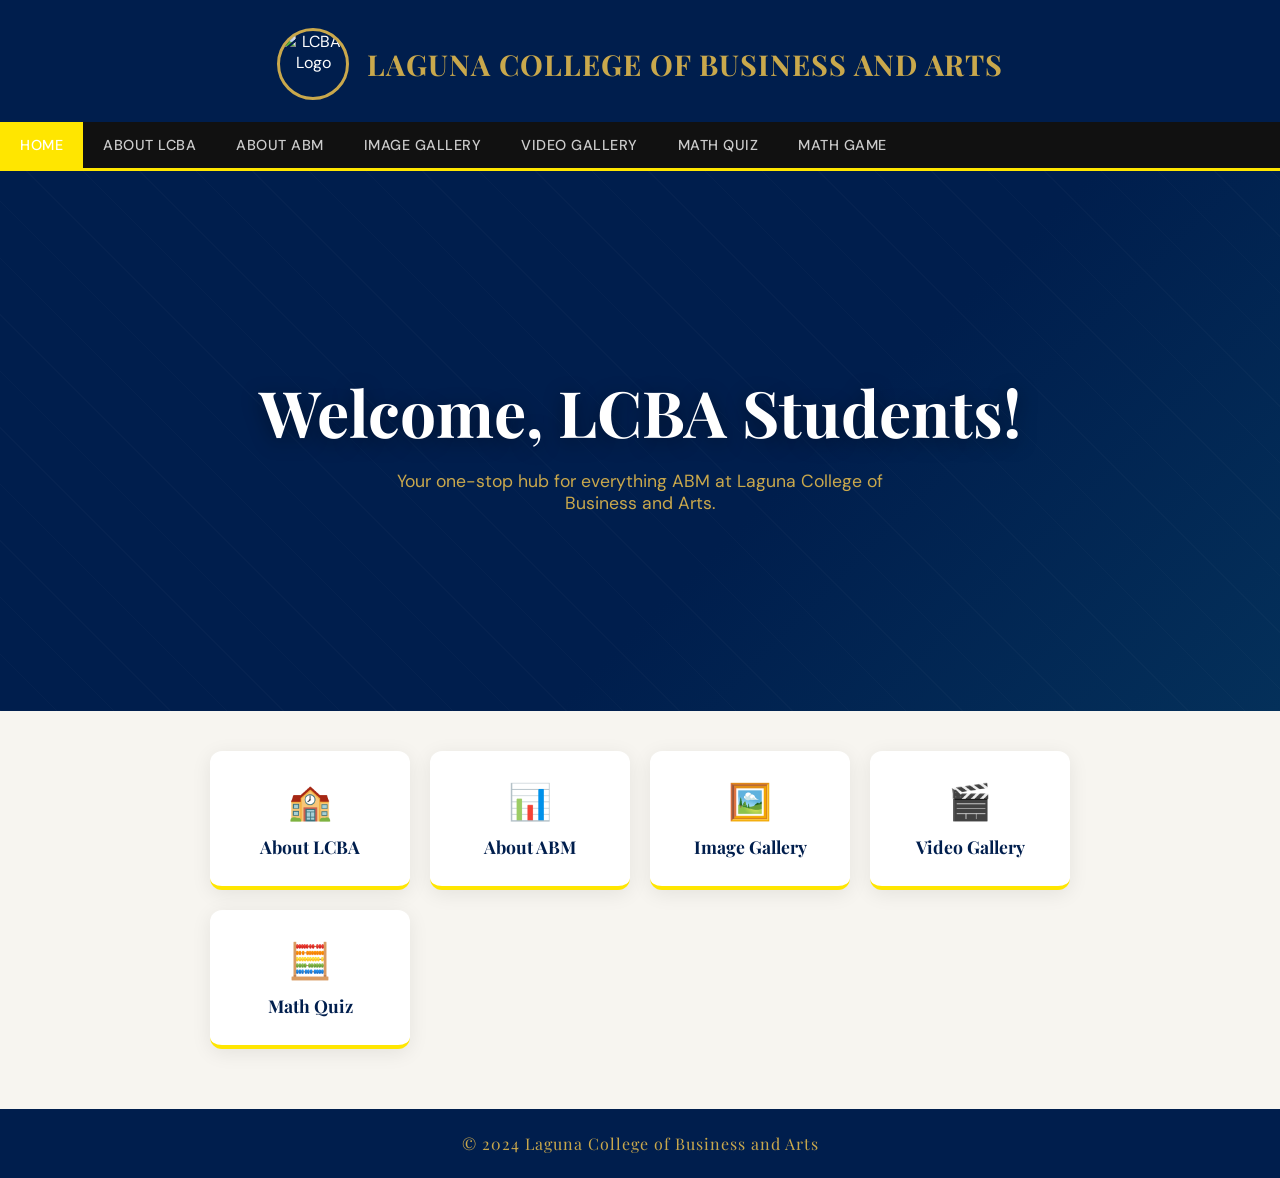
==== index.html @ 85b3be43 "Add files via upload" ====
<!DOCTYPE html>
<html lang="en">
<head>
  <meta charset="UTF-8">
  <meta name="viewport" content="width=device-width, initial-scale=1.0">
  <title>LCBA | Home</title>
  <link rel="stylesheet" href="/styles/style.css">
</head>
<body>

<header class="site-header">
  <img src="Assets/LCBA Logo.png" alt="LCBA Logo" width="72" height="72">
  <h1>LAGUNA COLLEGE OF BUSINESS AND ARTS</h1>
</header>

<nav class="topnav">
  <a href="index.html" class="active">Home</a>
  <a href="pages/about_LCBA.html">About LCBA</a>
  <a href="pages/about_ABM.html">About ABM</a>
  <a href="pages/image_Gallery.html">Image Gallery</a>
  <a href="pages/video_Gallery.html">Video Gallery</a>
  <a href="pages/quiz.html">Math Quiz</a>
  <a href="pages/math_game.html">Math Game</a>
</nav>

<section class="hero">
  <h2>Welcome, LCBA Students!</h2>
  <p>Your one-stop hub for everything ABM at Laguna College of Business and Arts.</p>
</section>

<div class="hero-cards">
  <a class="hero-card" href="pages/about_LCBA.html">
    <div class="icon">🏫</div>
    <h3>About LCBA</h3>
  </a>
  <a class="hero-card" href="pages/about_ABM.html">
    <div class="icon">📊</div>
    <h3>About ABM</h3>
  </a>
  <a class="hero-card" href="pages/image_Gallery.html">
    <div class="icon">🖼️</div>
    <h3>Image Gallery</h3>
  </a>
  <a class="hero-card" href="pages/video_Gallery.html">
    <div class="icon">🎬</div>
    <h3>Video Gallery</h3>
  </a>
  <a class="hero-card" href="pages/quiz.html">
    <div class="icon">🧮</div>
    <h3>Math Quiz</h3>
  </a>
</div>

<footer class="site-footer">
  <p>© 2024 Laguna College of Business and Arts</p>
</footer>

</body>
</html>

<!-- I miss you, madam baby xD -->
---- styles/style.css ----
@import url('https://fonts.googleapis.com/css2?family=Playfair+Display:wght@700;900&family=DM+Sans:wght@300;400;500&display=swap');

:root {
  --navy: #001e4d;
  --yellow: #ffe600;
  --gold: #c9a84c;
  --light: #f7f5f0;
  --dark: #0a0a0a;
}

* { box-sizing: border-box; margin: 0; padding: 0; }

body {
  font-family: 'DM Sans', sans-serif;
  background: var(--light);
  color: var(--dark);
}

.site-header {
  background: var(--navy);
  color: #fff;
  text-align: center;
  padding: 28px 20px 22px;
  display: flex;
  align-items: center;
  justify-content: center;
  gap: 18px;
}
.site-header img { border-radius: 50%; border: 3px solid var(--gold); }
.site-header h1 {
  font-family: 'Playfair Display', serif;
  font-size: clamp(1.1rem, 3vw, 1.8rem);
  letter-spacing: 1px;
  color: var(--gold);
}

.topnav {
  background: #111;
  display: flex;
  flex-wrap: wrap;
  border-bottom: 3px solid var(--yellow);
}
.topnav a {
  color: #ccc;
  text-decoration: none;
  padding: 14px 20px;
  font-size: 0.9rem;
  font-weight: 500;
  letter-spacing: 0.5px;
  text-transform: uppercase;
  transition: background 0.2s, color 0.2s;
}
.topnav a:hover { background: var(--yellow); color: #fff; }
.topnav a.active { background: var(--yellow); color: #fff; }

.page-content {
  max-width: 900px;
  margin: 40px auto;
  padding: 0 20px;
}

.slideshow-container {
  position: relative;
  max-width: 100%;
  border-radius: 12px;
  overflow: hidden;
  box-shadow: 0 8px 32px rgba(0,0,0,0.18);
}
.mySlides { display: none; }
.mySlides img { width: 100%; display: block; max-height: 480px; object-fit: cover; }
.numbertext {
  position: absolute; top: 12px; left: 12px;
  background: rgba(0,0,0,0.55); color: #fff;
  padding: 4px 10px; border-radius: 20px; font-size: 0.8rem;
}
.prev, .next {
  cursor: pointer; position: absolute; top: 50%; transform: translateY(-50%);
  background: rgba(0,0,0,0.45); color: #fff;
  padding: 14px 18px; font-size: 1.2rem; font-weight: bold;
  border-radius: 4px; user-select: none; transition: background 0.2s;
  text-decoration: none;
}
.prev { left: 0; border-radius: 0 4px 4px 0; }
.next { right: 0; border-radius: 4px 0 0 4px; }
.prev:hover, .next:hover { background: rgba(0,0,0,0.85); }
.dots-container { text-align: center; padding: 14px 0; }
.dot {
  display: inline-block; width: 12px; height: 12px; margin: 0 4px;
  background: #bbb; border-radius: 50%; cursor: pointer;
  transition: background 0.3s;
}
.dot.active, .dot:hover { background: var(--navy); }
.fade { animation: fade 0.8s ease-in-out; }
@keyframes fade { from { opacity: 0.4; } to { opacity: 1; } }

.caption-bar {
  background: var(--navy); color: #fff;
  text-align: center; padding: 8px 16px; font-size: 0.9rem; min-height: 36px;
}
.thumb-row { display: flex; }
.thumb-row img {
  flex: 1; width: 16.66%; object-fit: cover; cursor: pointer;
  opacity: 0.55; transition: opacity 0.3s; max-height: 80px;
}
.thumb-row img:hover, .thumb-row img.active { opacity: 1; }

.prose {
  margin-top: 32px; line-height: 1.85;
  font-size: 1.02rem; color: #333;
  border-left: 4px solid var(--yellow);
  padding-left: 20px;
}
.prose h2 { font-family: 'Playfair Display', serif; color: var(--navy); margin-bottom: 12px; }

.site-footer {
  background: var(--navy);
  color: var(--gold);
  text-align: center;
  padding: 24px;
  font-family: 'Playfair Display', serif;
  font-size: 1rem;
  margin-top: 60px;
  letter-spacing: 1px;
}

.hero {
  min-height: 60vh;
  background: linear-gradient(135deg, var(--navy) 60%, #04305a 100%);
  display: flex; flex-direction: column;
  align-items: center; justify-content: center;
  text-align: center; padding: 60px 20px;
  position: relative; overflow: hidden;
}
.hero::before {
  content: '';
  position: absolute; inset: 0;
  background: repeating-linear-gradient(45deg, rgba(255,255,255,0.02) 0px, rgba(255,255,255,0.02) 1px, transparent 1px, transparent 40px);
}
.hero h2 {
  font-family: 'Playfair Display', serif;
  font-size: clamp(2rem, 6vw, 4rem);
  color: #fff; position: relative; z-index: 1;
  text-shadow: 0 4px 20px rgba(0,0,0,0.4);
}
.hero p {
  color: var(--gold); font-size: 1.1rem; margin-top: 16px;
  position: relative; z-index: 1; max-width: 500px;
}
.hero-cards {
  display: grid; grid-template-columns: repeat(auto-fit, minmax(180px, 1fr));
  gap: 20px; max-width: 900px; margin: 40px auto 0; padding: 0 20px;
}
.hero-card {
  background: #fff; border-radius: 12px;
  padding: 28px 20px; text-align: center;
  text-decoration: none; color: var(--navy);
  box-shadow: 0 4px 20px rgba(0,0,0,0.08);
  transition: transform 0.2s, box-shadow 0.2s;
  border-bottom: 4px solid var(--yellow);
}
.hero-card:hover { transform: translateY(-6px); box-shadow: 0 12px 32px rgba(0,0,0,0.15); }
.hero-card .icon { font-size: 2.2rem; margin-bottom: 10px; }
.hero-card h3 { font-family: 'Playfair Display', serif; font-size: 1.1rem; }

.video-grid {
  display: grid; grid-template-columns: repeat(auto-fit, minmax(280px, 1fr));
  gap: 24px; margin-top: 32px;
}
.video-grid video {
  width: 100%; border-radius: 10px;
  box-shadow: 0 4px 16px rgba(0,0,0,0.12);
}

.quiz-wrap {
  max-width: 640px; margin: 40px auto; padding: 0 20px 60px;
}
.quiz-card {
  background: #fff; border-radius: 16px;
  padding: 36px; box-shadow: 0 8px 32px rgba(0,0,0,0.1);
}
.quiz-header {
  display: flex; justify-content: space-between; align-items: center;
  margin-bottom: 24px;
}
.quiz-progress {
  font-size: 0.85rem; color: #777; font-weight: 500;
}
.progress-bar {
  width: 100%; height: 6px; background: #e8e8e8;
  border-radius: 3px; margin-bottom: 28px; overflow: hidden;
}
.progress-fill {
  height: 100%; background: var(--yellow);
  border-radius: 3px; transition: width 0.4s ease;
}
.quiz-question {
  font-family: 'Playfair Display', serif;
  font-size: 1.2rem; color: var(--navy);
  margin-bottom: 24px; line-height: 1.5;
}
.quiz-options { display: flex; flex-direction: column; gap: 12px; }
.quiz-btn {
  background: #fff; color: #333; border: 2px solid #ddd;
  padding: 14px 16px; border-radius: 8px;
  text-align: left; font-family: 'DM Sans', sans-serif;
  font-size: 0.95rem; cursor: pointer;
  transition: all 0.2s; font-weight: 500;
}
.quiz-btn:hover:not(:disabled) { border-color: var(--navy); background: #f0f3f9; }
.quiz-btn.correct { background: #d4f5e2; border-color: var(--yellow); color: #005c35; }
.quiz-btn.incorrect { background: #ffe0e0; border-color: #e04040; color: #7a0000; }
.quiz-btn:disabled { cursor: default; }
.quiz-next {
  display: none; margin-top: 24px;
  background: var(--navy); color: #fff;
  border: none; padding: 14px 32px;
  border-radius: 8px; cursor: pointer;
  font-size: 0.95rem; font-weight: 600;
  transition: background 0.2s; float: right;
}
.quiz-next:hover { background: var(--yellow); }
.quiz-score { text-align: center; padding: 20px 0; }
.quiz-score h2 { font-family: 'Playfair Display', serif; font-size: 1.8rem; color: var(--navy); }
.quiz-score p { color: #555; margin-top: 8px; }
.score-number { font-size: 3.5rem; font-weight: 900; color: var(--yellow); display: block; }
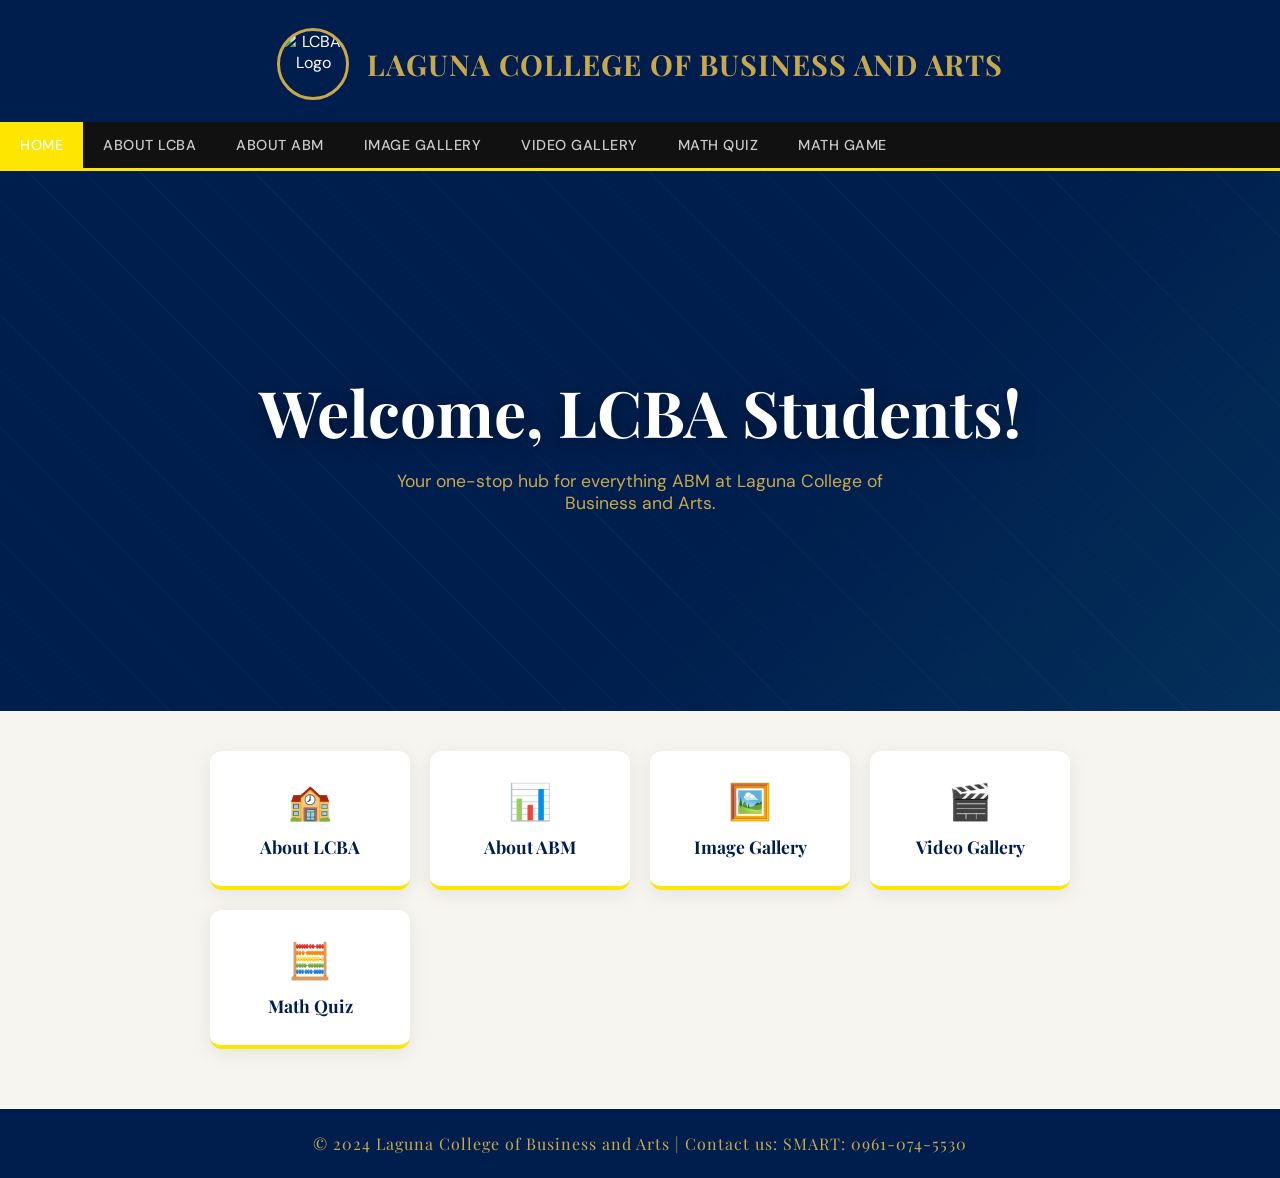
==== commit edbcbca4: "Update footer with contact information" ====
--- a/index.html
+++ b/index.html
@@ -4,12 +4,12 @@
   <meta charset="UTF-8">
   <meta name="viewport" content="width=device-width, initial-scale=1.0">
   <title>LCBA | Home</title>
-  <link rel="stylesheet" href="/styles/style.css">
+  <link rel="stylesheet" href="./styles/style.css">
 </head>
 <body>
 
 <header class="site-header">
-  <img src="Assets/LCBA Logo.png" alt="LCBA Logo" width="72" height="72">
+  <img src="Assets/icon/lcba.png" alt="LCBA Logo" width="72" height="72">
   <h1>LAGUNA COLLEGE OF BUSINESS AND ARTS</h1>
 </header>
 
@@ -52,10 +52,8 @@
 </div>
 
 <footer class="site-footer">
-  <p>© 2024 Laguna College of Business and Arts</p>
+  <p>© 2024 Laguna College of Business and Arts | Contact us: SMART: 0961-074-5530</p>
 </footer>
 
 </body>
 </html>
-
-<!-- I miss you, madam baby xD -->
